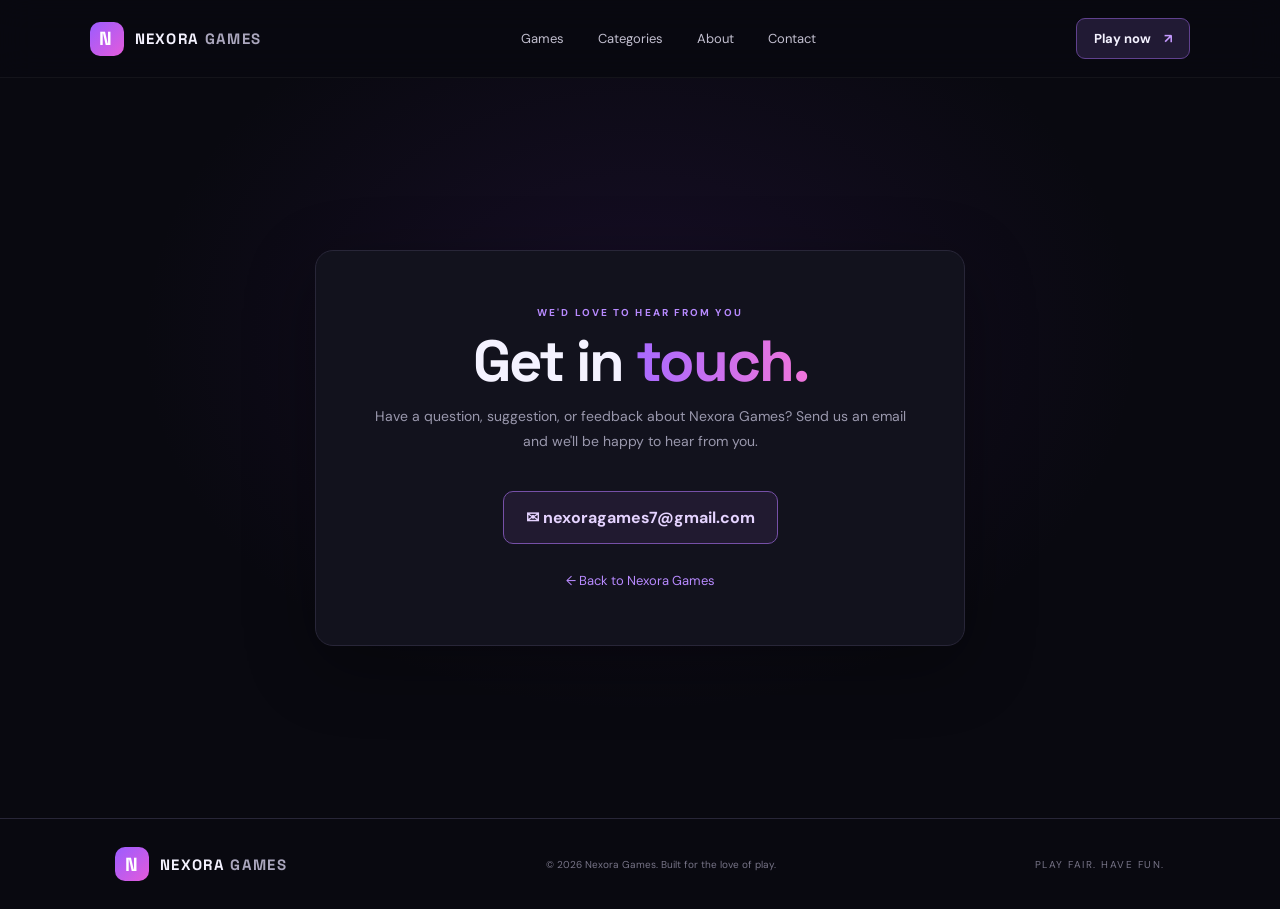
==== contact.html @ ff9b7458 "Create Contact page with support email" ====
<!DOCTYPE html>
<html lang="en">
<head>
  <meta charset="UTF-8">
  <meta name="viewport" content="width=device-width, initial-scale=1.0">
  <meta name="description" content="Contact Nexora Games for questions, feedback, or support.">
  <title>Contact Us | Nexora Games</title>
  <link rel="stylesheet" href="style.css">
  <style>
    .contact-page{min-height:calc(100vh - 160px);padding:85px 9%;display:grid;place-items:center;background:radial-gradient(ellipse at 50% 35%,#49207838,transparent 55%)}
    .contact-card{width:min(650px,100%);padding:clamp(28px,6vw,55px);background:var(--panel);border:1px solid var(--line);border-radius:18px;text-align:center;box-shadow:0 20px 70px #0005}
    .contact-card h1{font-size:clamp(38px,6vw,58px);letter-spacing:-2px;margin:14px 0}
    .contact-card p{color:var(--muted);line-height:1.8;font-size:14px}
    .contact-email{display:inline-flex;align-items:center;gap:10px;margin-top:22px;padding:15px 22px;border:1px solid #7650a7;background:#211a30;border-radius:10px;color:#e5d3ff;font-weight:700;overflow-wrap:anywhere}
    .contact-email:hover{background:#35224b;border-color:#bd8aff}
    .back-link{display:inline-block;margin-top:28px;color:#b88aff;font-size:13px}
  </style>
</head>
<body>
<header class="topbar">
  <a class="brand" href="index.html"><span class="brand-mark">N</span><span>NEXORA<span class="muted"> GAMES</span></span></a>
  <nav><a href="index.html#games">Games</a><a href="index.html#categories">Categories</a><a href="index.html#about">About</a><a href="contact.html">Contact</a></nav>
  <a class="top-cta" href="index.html#games">Play now <span>↗</span></a>
</header>
<main class="contact-page">
  <section class="contact-card">
    <div class="eyebrow">WE'D LOVE TO HEAR FROM YOU</div>
    <h1>Get in <span>touch.</span></h1>
    <p>Have a question, suggestion, or feedback about Nexora Games? Send us an email and we'll be happy to hear from you.</p>
    <a class="contact-email" href="mailto:nexoragames7@gmail.com">✉ nexoragames7@gmail.com</a>
    <br><a class="back-link" href="index.html">← Back to Nexora Games</a>
  </section>
</main>
<footer><a class="brand" href="index.html"><span class="brand-mark">N</span><span>NEXORA<span class="muted"> GAMES</span></span></a><p>© <span id="year"></span> Nexora Games. Built for the love of play.</p><span class="footer-note">PLAY FAIR. HAVE FUN.</span></footer>
<script>document.getElementById('year').textContent = new Date().getFullYear();</script>
</body>
</html>
---- style.css ----
@import url('https://fonts.googleapis.com/css2?family=DM+Sans:wght@400;500;600;700&family=Space+Grotesk:wght@400;500;600;700&display=swap');
:root{--bg:#090910;--panel:#12121d;--panel2:#181827;--text:#f4f2ff;--muted:#9a98ad;--purple:#9b5cff;--pink:#e45bdb;--line:#282638;--green:#6df0b0}
*{box-sizing:border-box}html{scroll-behavior:smooth}body{margin:0;background:var(--bg);color:var(--text);font-family:'DM Sans',sans-serif}a{color:inherit;text-decoration:none}.topbar{height:78px;padding:0 7%;display:flex;align-items:center;justify-content:space-between;border-bottom:1px solid #ffffff0c;background:#090910eF;position:sticky;top:0;z-index:5;backdrop-filter:blur(16px)}.brand{display:flex;align-items:center;gap:11px;font:700 15px 'Space Grotesk';letter-spacing:1.3px}.brand-mark{display:grid;place-items:center;width:34px;height:34px;border-radius:10px;background:linear-gradient(135deg,var(--purple),var(--pink));font-size:19px;color:white}.muted{color:#aaa6bd}.topbar nav{display:flex;gap:34px;color:#c2bfd0;font-size:13px}.topbar nav a:hover{color:white}.top-cta{font-size:13px;font-weight:700;background:#211a34;border:1px solid #60418e;padding:11px 17px;border-radius:9px}.top-cta span{color:#c59aff;margin-left:10px}.menu-btn{display:none;background:none;border:0;color:white;font-size:24px}.hero{min-height:550px;padding:75px 9% 65px;display:grid;grid-template-columns:1.05fr .95fr;align-items:center;overflow:hidden;background:radial-gradient(ellipse at 76% 45%,#49207838,transparent 42%),linear-gradient(120deg,#0a0911,#0d0b17)}.eyebrow{font-size:10px;letter-spacing:2.1px;font-weight:700;color:#b88aff}.pulse,.live-dot{display:inline-block;width:7px;height:7px;background:var(--green);border-radius:50%;margin-right:9px;box-shadow:0 0 12px var(--green)}h1,h2{font-family:'Space Grotesk',sans-serif;margin:15px 0}h1{font-size:clamp(52px,6vw,82px);line-height:.98;letter-spacing:-4px}h1 span,h2 span{background:linear-gradient(90deg,#a86aff,#f075db);-webkit-background-clip:text;background-clip:text;color:transparent}.hero-copy>p{max-width:460px;color:#aaa7ba;line-height:1.8;font-size:15px}.hero-actions{display:flex;gap:13px;margin-top:28px}.btn{display:inline-flex;align-items:center;gap:24px;padding:14px 18px;border-radius:9px;font-size:13px;font-weight:700}.btn.primary{background:linear-gradient(100deg,#8b4bea,#bd5bdf);box-shadow:0 8px 30px #9b5cff30}.btn.secondary{border:1px solid #393347;color:#d0cbdc}.hero-stats{display:flex;gap:42px;margin-top:48px}.hero-stats div{display:flex;flex-direction:column;gap:4px}.hero-stats strong{font:700 23px 'Space Grotesk'}.hero-stats small{font-size:9px;letter-spacing:1.4px;color:#858196}.hero-art{height:360px;position:relative;display:grid;place-items:center}.hero-glow{position:absolute;width:250px;height:250px;border-radius:50%;background:#9b5cff25;filter:blur(55px)}.orbit{position:absolute;border:1px solid #a66bff35;border-radius:50%;transform:rotate(-24deg)}.orbit-one{width:390px;height:210px}.orbit-two{width:300px;height:340px;transform:rotate(42deg)}.controller{width:260px;height:155px;background:linear-gradient(145deg,#373044,#171522);border:1px solid #a98bcf70;border-radius:55px 55px 75px 75px;transform:rotate(-13deg);box-shadow:0 25px 70px #000,0 0 45px #a45dff30;position:relative;z-index:1}.controller:before,.controller:after{content:"";position:absolute;width:92px;height:100px;background:linear-gradient(145deg,#272333,#12111a);border-radius:50%;top:40px}.controller:before{left:-10px}.controller:after{right:-10px}.dpad,.buttons{position:absolute;z-index:2;top:58px}.dpad{left:43px;width:49px;height:49px}.dpad:before,.dpad:after{content:"";position:absolute;background:#777187;border-radius:3px}.dpad:before{width:15px;height:49px;left:17px}.dpad:after{height:15px;width:49px;top:17px}.buttons{right:43px;width:48px;height:48px}.buttons:before,.buttons:after{content:"";position:absolute;width:14px;height:14px;border-radius:50%;background:#bc75f8;box-shadow:0 0 12px #bd74ff}.buttons:before{left:4px;top:4px}.buttons:after{right:4px;bottom:4px;background:#e56fce}.controller-line{position:absolute;z-index:2;width:28px;height:5px;border-radius:5px;background:#696477;left:116px;top:79px}.game-chip{position:absolute;z-index:2;padding:10px 14px;background:#1b1728;border:1px solid #7650a7;border-radius:8px;font-size:10px;font-weight:700;letter-spacing:1px;box-shadow:0 10px 30px #000}.chip-one{top:55px;left:4%}.chip-two{right:0;bottom:65px;color:#d7a5ff}.hero-caption{position:absolute;bottom:6px;font-size:9px;letter-spacing:2px;color:#9993aa}.section{padding:75px 9%}.section-head{display:flex;align-items:end;justify-content:space-between;margin-bottom:28px}.section-head h2{font-size:34px;letter-spacing:-1px;margin-bottom:0}.section-head>p{color:var(--muted);font-size:13px}.category-grid{display:grid;grid-template-columns:repeat(4,1fr);gap:14px}.category-card{cursor:pointer;text-align:left;padding:20px;background:var(--panel);border:1px solid var(--line);border-radius:13px;color:white;display:flex;flex-direction:column;gap:8px;transition:.2s}.category-card:hover,.category-card.active{border-color:#8955c5;background:#1b1529;transform:translateY(-3px)}.category-card>span{font-size:23px;margin-bottom:8px}.category-card b{font:600 15px 'Space Grotesk'}.category-card small{color:var(--muted);font-size:11px}.games-section{padding-top:25px}.search-wrap{display:flex;align-items:center;gap:9px;background:var(--panel);border:1px solid var(--line);border-radius:9px;padding:0 13px;color:#aaa}.search-wrap input{background:transparent;border:0;outline:0;color:white;padding:12px 0;width:180px;font:13px 'DM Sans'}.game-grid{display:grid;grid-template-columns:repeat(4,1fr);gap:16px}.game-card{border:1px solid var(--line);background:var(--panel);border-radius:13px;overflow:hidden;transition:.22s}.game-card:hover{transform:translateY(-5px);border-color:#8a5ac0;box-shadow:0 14px 35px #0007}.game-art{height:135px;display:grid;place-items:center;font-size:48px;position:relative;background:radial-gradient(circle at 50% 55%,var(--art-glow),transparent 65%),linear-gradient(135deg,#211831,#10101b)}.game-art:after{content:"";position:absolute;inset:0;background:linear-gradient(135deg,#ffffff08,transparent 55%)}.game-info{padding:14px}.game-info small{color:#b88aff;text-transform:uppercase;font-size:9px;letter-spacing:1.5px;font-weight:700}.game-info h3{font:600 16px 'Space Grotesk';margin:7px 0}.game-info p{font-size:11px;color:var(--muted);margin:0 0 13px;min-height:30px}.play-btn{width:100%;border:1px solid #55406d;background:#211a30;color:#e5d3ff;border-radius:7px;padding:9px;cursor:pointer;font-weight:700;font-size:11px}.play-btn:hover{background:#7443a8;color:white}.empty-state{color:var(--muted);text-align:center;padding:40px}.join-banner{margin:20px 9% 80px;padding:42px 48px;border-radius:17px;border:1px solid #63428a;background:radial-gradient(ellipse at 80% 50%,#a54cff30,transparent 45%),linear-gradient(110deg,#1c142b,#11101b);display:flex;align-items:center;justify-content:space-between}.join-banner h2{font-size:38px;line-height:1.1}.join-banner p{color:var(--muted);font-size:13px}footer{padding:28px 9%;border-top:1px solid var(--line);display:flex;align-items:center;justify-content:space-between}footer p,.footer-note{color:#777487;font-size:10px}.footer-note{letter-spacing:1.5px}.modal{position:fixed;inset:0;background:#05040beF;z-index:10;display:none;align-items:center;justify-content:center;padding:18px}.modal.open{display:flex}.modal-panel{position:relative;width:min(650px,100%);max-height:90vh;overflow:auto;background:#151321;border:1px solid #55406d;border-radius:16px;padding:30px}.close-btn{position:absolute;right:17px;top:12px;background:none;border:0;color:white;font-size:30px;cursor:pointer}.modal-kicker{color:#bd8aff;font-size:10px;letter-spacing:2px}.modal-panel h2{margin:7px 0 20px}.game-area{background:#0c0b13;border:1px solid #30283c;border-radius:12px;min-height:180px;padding:22px;display:grid;place-items:center;text-align:center}.game-help{color:var(--muted);font-size:12px;line-height:1.6;margin-bottom:0}.game-area button,.game-area input{background:#282039;border:1px solid #7951a6;color:white;border-radius:7px;padding:10px 14px;margin:5px;cursor:pointer}.game-area input{cursor:text;width:100px}.game-area .big{font:700 32px 'Space Grotesk'}.game-area .result{color:#b98aff;font-weight:700}.memory-grid{display:grid;grid-template-columns:repeat(4,52px);gap:7px}.memory-grid button{height:48px;margin:0;font-size:20px;padding:0}.tic-grid{display:grid;grid-template-columns:repeat(3,60px);gap:6px}.tic-grid button{height:60px;font-size:23px;margin:0}.target{width:75px;height:75px;border-radius:50%!important;background:#ad56ed!important;border:0!important}.game-area canvas{max-width:100%;background:#11101a;border:1px solid #3a2b4c;border-radius:7px}.game-area .wide{width:100%;max-width:350px}
@media(max-width:850px){.hero{padding-left:7%;padding-right:7%;grid-template-columns:1fr}.hero-art{height:280px}.game-grid{grid-template-columns:repeat(2,1fr)}.section{padding-left:7%;padding-right:7%}.category-grid{grid-template-columns:repeat(2,1fr)}.join-banner{margin-left:7%;margin-right:7%}}
@media(max-width:560px){.topbar{padding:0 5%;height:66px}.topbar nav{display:none;position:absolute;top:65px;left:0;right:0;padding:20px;background:#11101b;flex-direction:column;gap:18px}.topbar nav.show{display:flex}.menu-btn{display:block;margin-left:auto;margin-right:14px}.top-cta{padding:9px 11px;font-size:11px}.hero{padding-top:55px}.hero-stats{gap:23px}.hero-art{height:245px}.controller{transform:scale(.8) rotate(-13deg)}.section{padding-top:55px;padding-bottom:55px}.section-head{align-items:flex-start;gap:18px;flex-direction:column}.section-head h2{font-size:29px}.search-wrap,.search-wrap input{width:100%}.category-grid{gap:9px}.category-card{padding:15px}.game-grid{gap:10px}.game-art{height:110px}.game-info{padding:11px}.game-info h3{font-size:14px}.join-banner{padding:27px;display:block}.join-banner h2{font-size:32px}.join-banner .btn{margin-top:15px}footer{padding:25px 6%;gap:12px;flex-wrap:wrap}footer p{order:3;width:100%}.modal-panel{padding:23px 16px}}

/* Mobile-friendly Neon Snake controls */
.snake-controls{display:flex;flex-direction:column;align-items:center;gap:6px;margin:12px auto}.snake-controls>div{display:flex;gap:6px}.game-area .snake-controls button{width:52px;height:44px;margin:0;padding:8px;font-size:18px;touch-action:manipulation;user-select:none;-webkit-user-select:none}.snake-game canvas{display:block;margin:0 auto;max-width:100%;height:auto;touch-action:none}
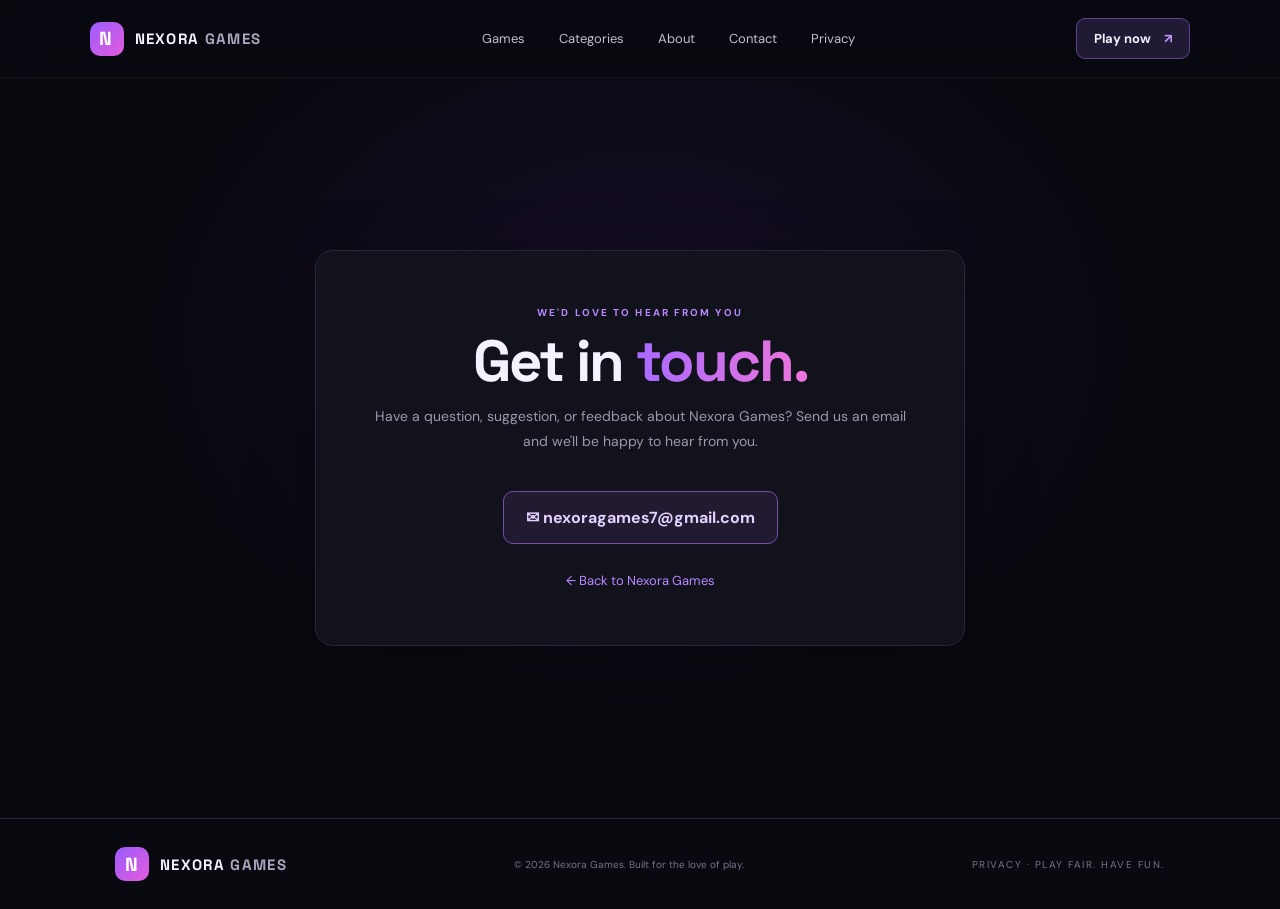
==== commit 447fe32f: "Add privacy policy navigation link" ====
--- a/contact.html
+++ b/contact.html
@@ -3,7 +3,14 @@
 <head>
   <meta charset="UTF-8">
   <meta name="viewport" content="width=device-width, initial-scale=1.0">
-  <meta name="description" content="Contact Nexora Games for questions, feedback, or support.">
+  <meta name="description" content="Contact Nexora Games for questions, feedback, or support about our free online browser games.">
+  <meta name="robots" content="index, follow">
+  <link rel="canonical" href="https://nexoragames-ux.github.io/nexora-games/contact.html">
+  <meta property="og:type" content="website">
+  <meta property="og:site_name" content="Nexora Games">
+  <meta property="og:title" content="Contact Nexora Games">
+  <meta property="og:description" content="Questions or feedback about Nexora Games? Get in touch.">
+  <meta property="og:url" content="https://nexoragames-ux.github.io/nexora-games/contact.html">
   <title>Contact Us | Nexora Games</title>
   <link rel="stylesheet" href="style.css">
   <style>
@@ -15,11 +22,19 @@
     .contact-email:hover{background:#35224b;border-color:#bd8aff}
     .back-link{display:inline-block;margin-top:28px;color:#b88aff;font-size:13px}
   </style>
+  <!-- Google Analytics 4 -->
+  <script async src="https://www.googletagmanager.com/gtag/js?id=G-80209GRR0V"></script>
+  <script>
+    window.dataLayer = window.dataLayer || [];
+    function gtag(){dataLayer.push(arguments);}
+    gtag('js', new Date());
+    gtag('config', 'G-80209GRR0V');
+  </script>
 </head>
 <body>
 <header class="topbar">
   <a class="brand" href="index.html"><span class="brand-mark">N</span><span>NEXORA<span class="muted"> GAMES</span></span></a>
-  <nav><a href="index.html#games">Games</a><a href="index.html#categories">Categories</a><a href="index.html#about">About</a><a href="contact.html">Contact</a></nav>
+  <nav><a href="index.html#games">Games</a><a href="index.html#categories">Categories</a><a href="index.html#about">About</a><a href="contact.html">Contact</a><a href="privacy.html">Privacy</a></nav>
   <a class="top-cta" href="index.html#games">Play now <span>↗</span></a>
 </header>
 <main class="contact-page">
@@ -31,7 +46,7 @@
     <br><a class="back-link" href="index.html">← Back to Nexora Games</a>
   </section>
 </main>
-<footer><a class="brand" href="index.html"><span class="brand-mark">N</span><span>NEXORA<span class="muted"> GAMES</span></span></a><p>© <span id="year"></span> Nexora Games. Built for the love of play.</p><span class="footer-note">PLAY FAIR. HAVE FUN.</span></footer>
+<footer><a class="brand" href="index.html"><span class="brand-mark">N</span><span>NEXORA<span class="muted"> GAMES</span></span></a><p>© <span id="year"></span> Nexora Games. Built for the love of play.</p><span class="footer-note"><a href="privacy.html">PRIVACY</a> · PLAY FAIR. HAVE FUN.</span></footer>
 <script>document.getElementById('year').textContent = new Date().getFullYear();</script>
 </body>
 </html>
--- a/style.css
+++ b/style.css
@@ -6,3 +6,49 @@
 
 /* Mobile-friendly Neon Snake controls */
 .snake-controls{display:flex;flex-direction:column;align-items:center;gap:6px;margin:12px auto}.snake-controls>div{display:flex;gap:6px}.game-area .snake-controls button{width:52px;height:44px;margin:0;padding:8px;font-size:18px;touch-action:manipulation;user-select:none;-webkit-user-select:none}.snake-game canvas{display:block;margin:0 auto;max-width:100%;height:auto;touch-action:none}
+
+/* Personal high-score board */
+.leaderboard-section{padding-top:35px}
+.leaderboard-note{color:var(--muted);font-size:12px;margin:-14px 0 18px}
+.reset-records{background:#211a30;border:1px solid #55406d;color:#e5d3ff;border-radius:8px;padding:10px 14px;cursor:pointer;font:600 12px 'DM Sans'}
+.reset-records:hover{background:#7443a8;color:white}
+.leaderboard-list{max-width:760px;border:1px solid var(--line);border-radius:12px;overflow:hidden;background:var(--panel)}
+.record-row{display:flex;align-items:center;gap:14px;padding:13px 17px;border-bottom:1px solid var(--line)}
+.record-row:last-child{border-bottom:0}
+.record-rank{width:28px;color:#b88aff;font:700 13px 'Space Grotesk'}
+.record-icon{font-size:22px}
+.record-name{flex:1;font:600 14px 'Space Grotesk'}
+.record-name small{display:block;color:var(--muted);font:11px 'DM Sans';margin-top:3px}
+.record-row>strong{color:var(--green);font:700 17px 'Space Grotesk'}
+.records-empty{padding:28px;text-align:center;color:var(--muted);font-size:13px}
+@media(max-width:560px){.record-row{gap:9px;padding:12px}.record-name{font-size:12px}.record-row>strong{font-size:15px}.reset-records{padding:9px;font-size:11px}}
+
+
+/* Rock Paper Scissors face-off */
+.rps-game{max-width:560px;margin:0 auto;text-align:center}
+.rps-intro{color:var(--muted);margin:0 0 18px}
+.rps-arena{display:grid;grid-template-columns:1fr auto 1fr;align-items:center;gap:12px;padding:20px 12px;border:1px solid var(--line);border-radius:16px;background:linear-gradient(135deg,#211632,#151a2c)}
+.rps-player{display:flex;flex-direction:column;align-items:center;gap:7px;min-width:0}
+.rps-side-label{font:700 11px 'Space Grotesk';letter-spacing:2px;color:#c49aff}
+.rps-hand{font-size:clamp(55px,12vw,82px);line-height:1.35;min-height:100px;display:grid;place-items:center;filter:drop-shadow(0 5px 12px #0008)}
+.rps-bot-hand{transform:scaleX(-1)}
+.rps-player strong{font:600 13px 'Space Grotesk';color:#fff}
+.rps-versus{font:800 17px 'Space Grotesk';color:#f0bd61}
+.rps-outcome{font:700 17px 'Space Grotesk';margin:18px 0 12px;min-height:25px}
+.rps-scoreboard{display:flex;justify-content:center;align-items:center;gap:22px;padding:12px;border-radius:10px;background:#211a30;color:#d8c9ed;font:700 12px 'Space Grotesk';letter-spacing:1px}
+.rps-scoreboard b{font-size:22px;color:#fff;margin-left:6px}
+.rps-score-divider{color:var(--muted)}
+.rps-round{font-size:12px;color:var(--muted);margin:10px 0}
+.rps-choices{display:flex;justify-content:center;flex-wrap:wrap;gap:9px;margin:14px 0}
+.game-area .rps-choice{padding:11px 15px;border:1px solid #7651a2;background:#2b2040;color:#fff;border-radius:10px;font:600 13px 'DM Sans';cursor:pointer}
+.game-area .rps-choice:hover{background:#7045a0;transform:translateY(-2px)}
+.game-area .rps-reset{padding:8px 14px;border:1px solid var(--line);background:transparent;color:var(--muted);border-radius:8px;cursor:pointer}
+.rps-reveal{animation:rpsPop .32s ease-out}
+@keyframes rpsPop{0%{transform:scale(.55) rotate(-12deg);opacity:.35}70%{transform:scale(1.12) rotate(5deg)}100%{transform:scale(1);opacity:1}}
+@media(max-width:420px){.rps-arena{gap:5px;padding:15px 7px}.rps-hand{min-height:78px}.rps-player strong{font-size:11px}.rps-choices{gap:6px}.game-area .rps-choice{padding:10px 9px;font-size:12px}}
+
+/* Global sound control */
+.sound-toggle{border:1px solid #514064;background:#1b1728;color:#e9d9ff;border-radius:9px;padding:9px 12px;font:600 12px 'DM Sans';cursor:pointer;white-space:nowrap}
+.sound-toggle:hover{background:#30213f;border-color:var(--purple)}
+@media(max-width:760px){.topbar{gap:10px}.sound-toggle{padding:8px 9px;font-size:11px}.top-cta{font-size:12px;padding:9px 10px}}
+@media(max-width:430px){.topbar{padding:0 4%}.brand{font-size:12px;gap:7px}.brand-mark{width:30px;height:30px}.sound-toggle{font-size:0;padding:8px}.sound-toggle::first-letter{font-size:16px}.top-cta{padding:8px;font-size:11px}}
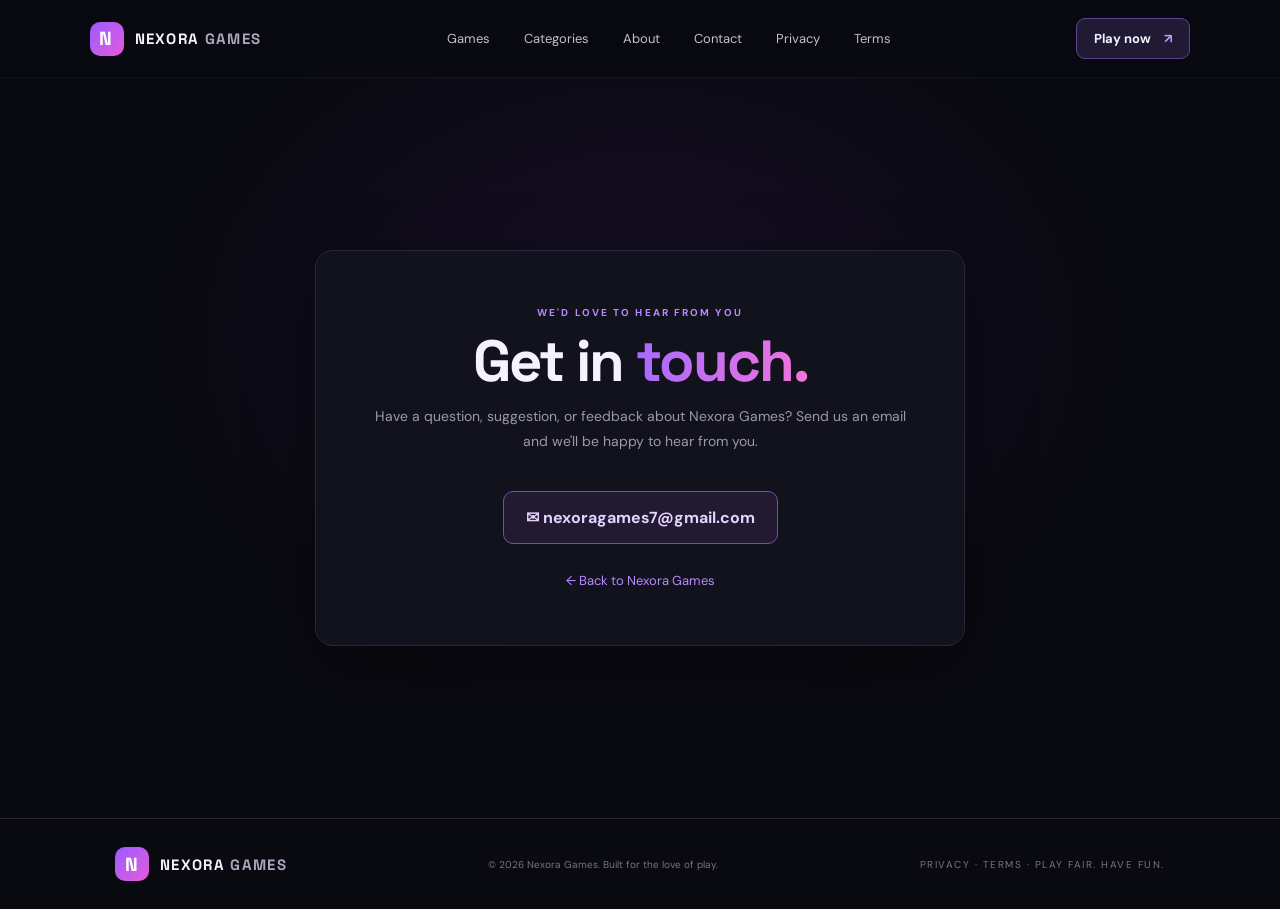
==== commit 91b83673: "Add terms page navigation link" ====
--- a/contact.html
+++ b/contact.html
@@ -34,7 +34,7 @@
 <body>
 <header class="topbar">
   <a class="brand" href="index.html"><span class="brand-mark">N</span><span>NEXORA<span class="muted"> GAMES</span></span></a>
-  <nav><a href="index.html#games">Games</a><a href="index.html#categories">Categories</a><a href="index.html#about">About</a><a href="contact.html">Contact</a><a href="privacy.html">Privacy</a></nav>
+  <nav><a href="index.html#games">Games</a><a href="index.html#categories">Categories</a><a href="index.html#about">About</a><a href="contact.html">Contact</a><a href="privacy.html">Privacy</a><a href="terms.html">Terms</a></nav>
   <a class="top-cta" href="index.html#games">Play now <span>↗</span></a>
 </header>
 <main class="contact-page">
@@ -46,7 +46,7 @@
     <br><a class="back-link" href="index.html">← Back to Nexora Games</a>
   </section>
 </main>
-<footer><a class="brand" href="index.html"><span class="brand-mark">N</span><span>NEXORA<span class="muted"> GAMES</span></span></a><p>© <span id="year"></span> Nexora Games. Built for the love of play.</p><span class="footer-note"><a href="privacy.html">PRIVACY</a> · PLAY FAIR. HAVE FUN.</span></footer>
+<footer><a class="brand" href="index.html"><span class="brand-mark">N</span><span>NEXORA<span class="muted"> GAMES</span></span></a><p>© <span id="year"></span> Nexora Games. Built for the love of play.</p><span class="footer-note"><a href="privacy.html">PRIVACY</a> · <a href="terms.html">TERMS</a> · PLAY FAIR. HAVE FUN.</span></footer>
 <script>document.getElementById('year').textContent = new Date().getFullYear();</script>
 </body>
 </html>
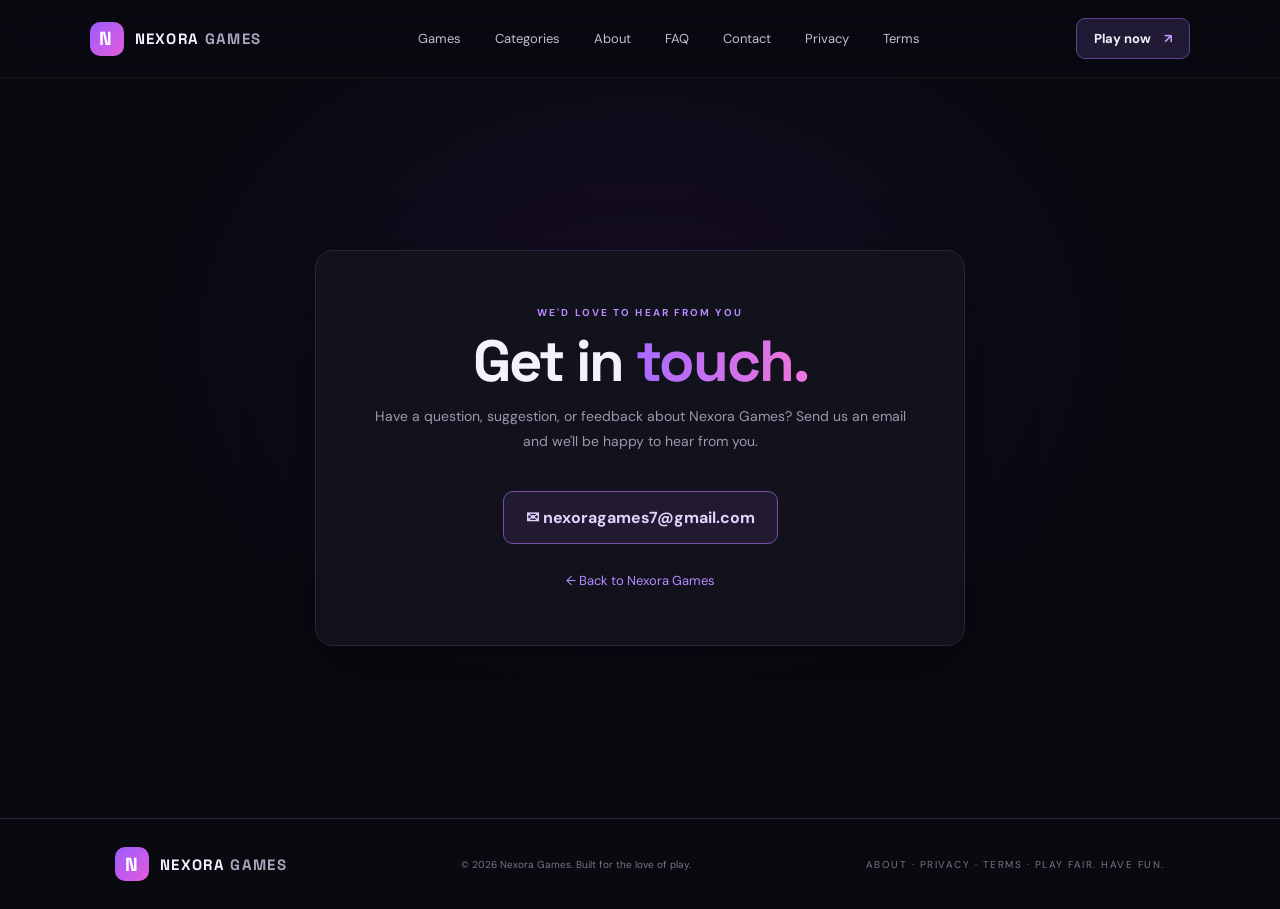
==== commit f87cfb78: "Add About page navigation links" ====
--- a/contact.html
+++ b/contact.html
@@ -34,7 +34,7 @@
 <body>
 <header class="topbar">
   <a class="brand" href="index.html"><span class="brand-mark">N</span><span>NEXORA<span class="muted"> GAMES</span></span></a>
-  <nav><a href="index.html#games">Games</a><a href="index.html#categories">Categories</a><a href="index.html#about">About</a><a href="contact.html">Contact</a><a href="privacy.html">Privacy</a><a href="terms.html">Terms</a></nav>
+  <nav><a href="index.html#games">Games</a><a href="index.html#categories">Categories</a><a href="about.html">About</a><a href="index.html#faq">FAQ</a><a href="contact.html">Contact</a><a href="privacy.html">Privacy</a><a href="terms.html">Terms</a></nav>
   <a class="top-cta" href="index.html#games">Play now <span>↗</span></a>
 </header>
 <main class="contact-page">
@@ -46,7 +46,7 @@
     <br><a class="back-link" href="index.html">← Back to Nexora Games</a>
   </section>
 </main>
-<footer><a class="brand" href="index.html"><span class="brand-mark">N</span><span>NEXORA<span class="muted"> GAMES</span></span></a><p>© <span id="year"></span> Nexora Games. Built for the love of play.</p><span class="footer-note"><a href="privacy.html">PRIVACY</a> · <a href="terms.html">TERMS</a> · PLAY FAIR. HAVE FUN.</span></footer>
+<footer><a class="brand" href="index.html"><span class="brand-mark">N</span><span>NEXORA<span class="muted"> GAMES</span></span></a><p>© <span id="year"></span> Nexora Games. Built for the love of play.</p><span class="footer-note"><a href="about.html">ABOUT</a> · <a href="privacy.html">PRIVACY</a> · <a href="terms.html">TERMS</a> · PLAY FAIR. HAVE FUN.</span></footer>
 <script>document.getElementById('year').textContent = new Date().getFullYear();</script>
 </body>
 </html>
--- a/style.css
+++ b/style.css
@@ -52,3 +52,26 @@
 .sound-toggle:hover{background:#30213f;border-color:var(--purple)}
 @media(max-width:760px){.topbar{gap:10px}.sound-toggle{padding:8px 9px;font-size:11px}.top-cta{font-size:12px;padding:9px 10px}}
 @media(max-width:430px){.topbar{padding:0 4%}.brand{font-size:12px;gap:7px}.brand-mark{width:30px;height:30px}.sound-toggle{font-size:0;padding:8px}.sound-toggle::first-letter{font-size:16px}.top-cta{padding:8px;font-size:11px}}
+
+
+/* Expandable game instructions on each game card */
+.game-guide{margin:0 0 13px;padding:9px 10px;border:1px solid var(--line);border-radius:8px;background:#0f0e18}
+.game-guide summary{color:#c9a5ff;font-size:11px;font-weight:700;cursor:pointer;list-style-position:inside}
+.game-guide[open] summary{margin-bottom:8px}
+.game-guide p{min-height:0!important;margin:7px 0!important;color:var(--muted);font-size:11px!important;line-height:1.6}
+.game-guide strong{color:#e5d3ff}
+.game-info .play-btn{margin-top:2px}
+
+
+/* Frequently asked questions */
+.faq-section{padding-top:35px}
+.faq-list{max-width:850px;display:grid;gap:10px}
+.faq-item{background:var(--panel);border:1px solid var(--line);border-radius:11px;padding:0 18px;transition:border-color .2s}
+.faq-item[open]{border-color:#7650a7}
+.faq-item summary{position:relative;cursor:pointer;list-style:none;padding:17px 28px 17px 0;color:#eee8fa;font:600 14px 'Space Grotesk'}
+.faq-item summary::-webkit-details-marker{display:none}
+.faq-item summary:after{content:'+';position:absolute;right:2px;top:13px;color:#c49aff;font:500 22px 'DM Sans'}
+.faq-item[open] summary:after{content:'−'}
+.faq-item p{margin:0;padding:0 0 17px;color:var(--muted);font-size:12px;line-height:1.75}
+.faq-item p a{color:#c49aff;text-decoration:underline;text-underline-offset:3px}
+@media(max-width:560px){.faq-item{padding:0 14px}.faq-item summary{font-size:13px;line-height:1.5}.faq-item p{font-size:12px}}
